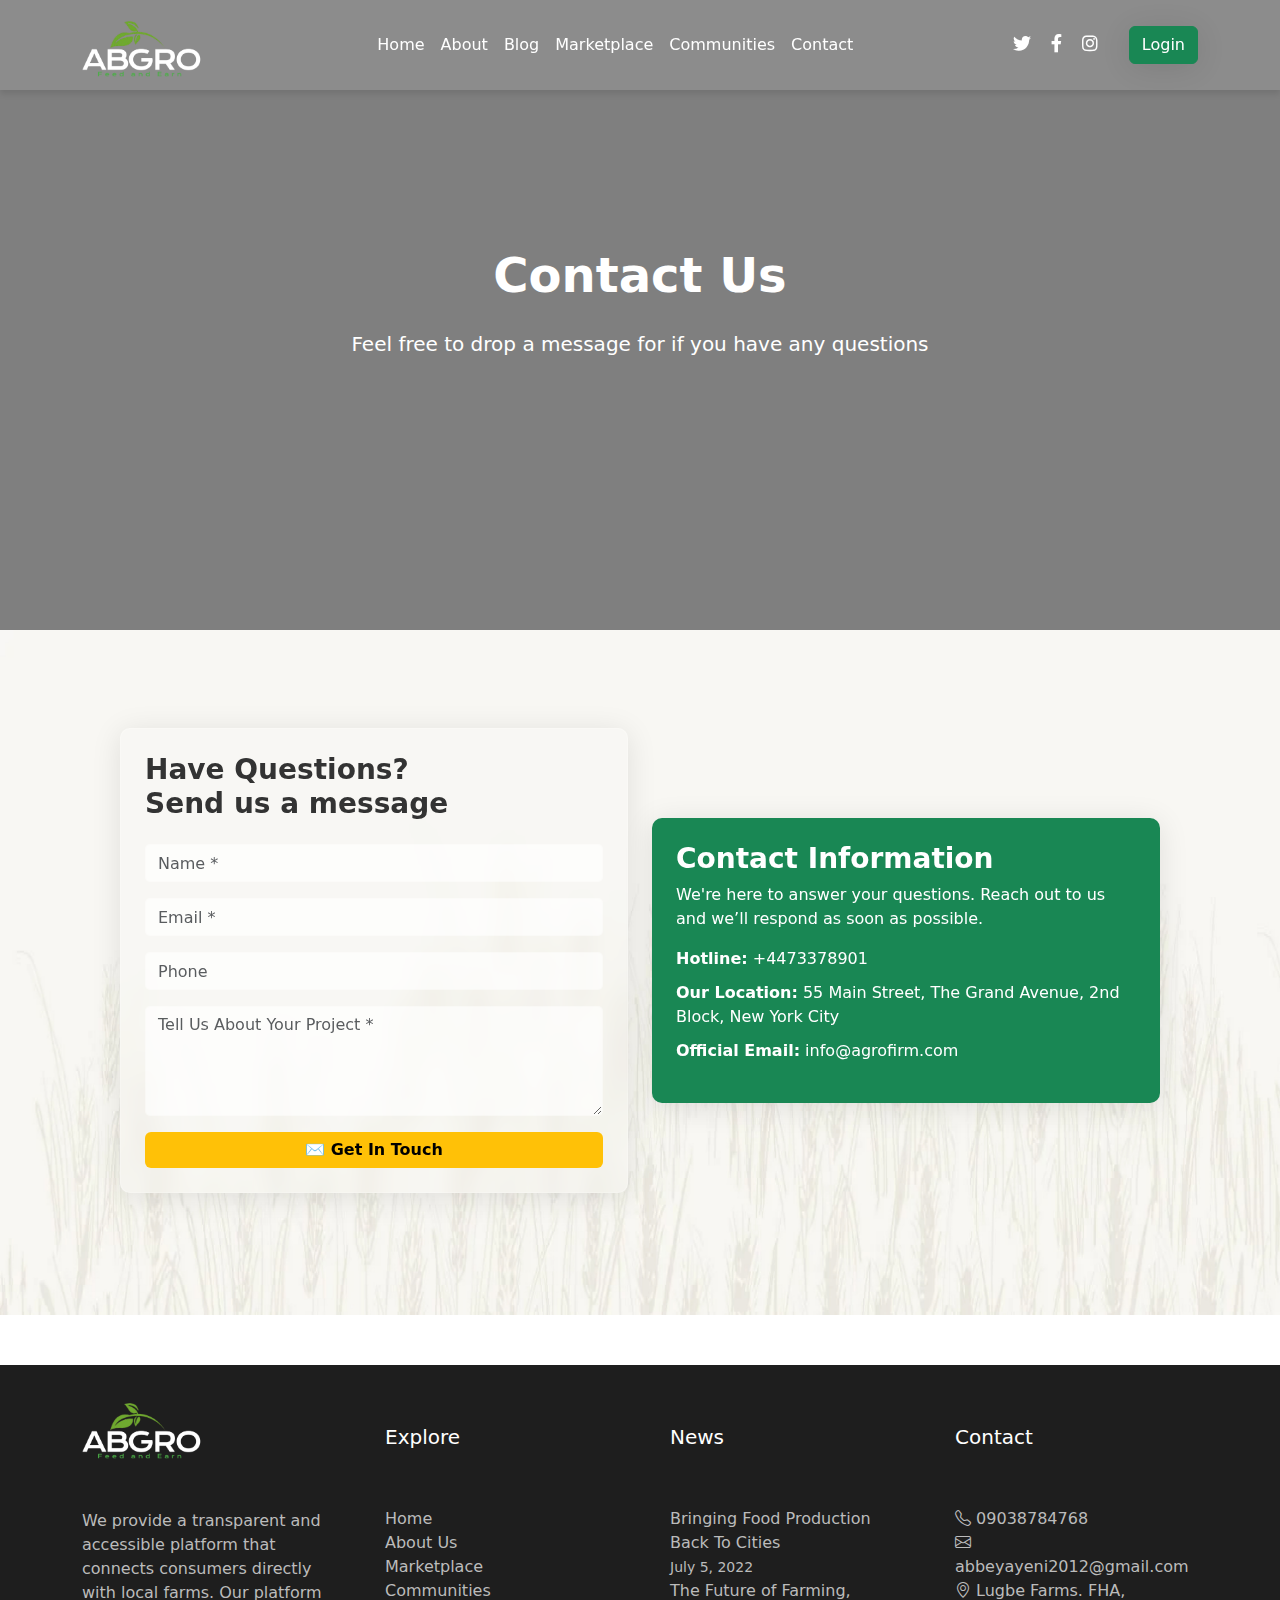
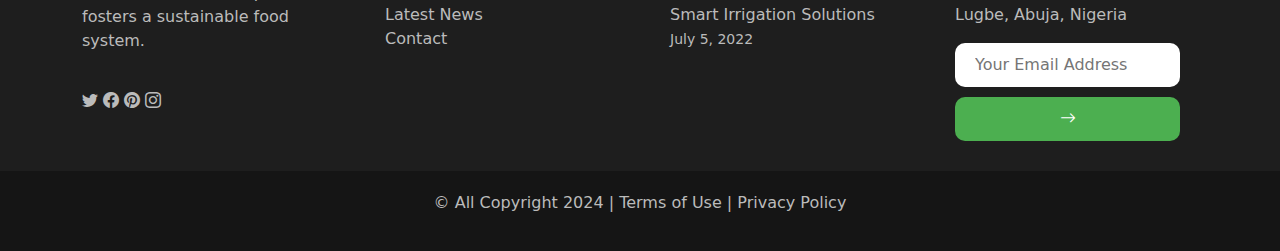
==== contact.html @ a940155b "Abgro Website Document" ====
<!DOCTYPE html>
<html lang="en">
<head>
    <meta charset="UTF-8">
    <meta name="viewport" content="width=device-width, initial-scale=1.0">
    <meta name="description" content="">
    <meta name="author" content="Your Name">
    <title>Contact us | ABGRO Official Website</title>

    <!-- Custom CSS -->
    <link rel="stylesheet" href="/css/styles.css">

    <!-- Favicon CDN -->
    <link rel="icon" href="https://cdnjs.cloudflare.com/ajax/libs/favicon.ico/1.0.1/favicon.ico">

    <!-- Google Fonts: Poppins -->
    <link rel="preconnect" href="https://fonts.googleapis.com">
    <link rel="preconnect" href="https://fonts.gstatic.com" crossorigin>
    <link href="https://fonts.googleapis.com/css2?family=Manrope:wght@200..800&display=swap" rel="stylesheet">

    <!-- Bootstrap 4 CSS -->
    <link rel="stylesheet" href="https://stackpath.bootstrapcdn.com/bootstrap/4.5.2/css/bootstrap.min.css">

    <link href="https://cdn.jsdelivr.net/npm/bootstrap@5.3.0-alpha1/dist/css/bootstrap.min.css" rel="stylesheet">

     <!-- Font Awesome for icons -->
     <link rel="stylesheet" href="https://cdnjs.cloudflare.com/ajax/libs/font-awesome/5.15.3/css/all.min.css">
     
</head>
<body>

 <!-- Navbar -->
 <nav class="navbar navbar-expand-lg navbar-custom fixed-top">
  <div class="container">
      <a class="navbar-brand" href="/index.html">
          <img src="/assets/Logo white.png" alt="Abgro Logo">
      </a>
      <button class="navbar-toggler" type="button" data-toggle="collapse" data-target="#navbarNav" aria-controls="navbarNav" aria-expanded="false" aria-label="Toggle navigation">
          <span class="navbar-toggler-icon"><i class="fas fa-bars"></i></span>
      </button>
      <div class="collapse navbar-collapse" id="navbarNav">
          <ul class="navbar-nav ml-auto">
              <li class="nav-item active">
                  <a class="nav-link" href="/index.html">Home</a>
              </li>
              <li class="nav-item">
                  <a class="nav-link" href="/about.html">About</a>
              </li>
              <li class="nav-item">
                  <a class="nav-link" href="/blog.html">Blog</a>
              </li>
              <li class="nav-item">
                <a class="nav-link" href="/Marketplace.html">Marketplace</a>
            </li>
              <li class="nav-item">
                  <a class="nav-link" href="/communities.html">Communities</a>
              </li>
              <li class="nav-item">
                  <a class="nav-link" href="/contact.html">Contact</a>
              </li>
          </ul>
          <div class="social-icons ml-auto d-none d-lg-block">
              <i class="fab fa-twitter"></i>
              <i class="fab fa-facebook-f"></i>
              <i class="fab fa-instagram"></i>
          </div>
          <div class="contact-info ml-3 d-none d-lg-flex">
              <a href="/Login.html" class="btn btn-success">Login</a>
          </div>
      </div>
  </div>
</nav>




<!-- Head section -->
<section class="cta-section d-flex align-items-center text-center">
    <div class="container">
      <h1 class="cta-title mb-4">Contact Us</h1>
      <p class="cta-text mb-4">Feel free to drop a message for if you have any questions</p>
    </div>
  </section>


  <section class="contact-section py-5 contact-section">
    <div class="container" style="padding: 50px;">
      <div class="row align-items-center">
        <!-- Glassmorphism Form -->
        <div class="col-md-6 mb-4">
          <div class="glass-form p-4">
            <h3 class="mb-4">Have Questions? <br> Send us a message</h3>
            <form>
              <div class="mb-3">
                <input type="text" class="form-control" placeholder="Name *" required>
              </div>
              <div class="mb-3">
                <input type="email" class="form-control" placeholder="Email *" required>
              </div>
              <div class="mb-3">
                <input type="tel" class="form-control" placeholder="Phone">
              </div>
              <div class="mb-3">
                <textarea class="form-control" rows="4" placeholder="Tell Us About Your Project *" required></textarea>
              </div>
              <button type="submit" class="btn btn-warning w-100">✉️ Get In Touch</button>
            </form>
          </div>
        </div>

        <!-- Contact Information -->
        <div class="col-md-6 mb-4">
          <div class="contact-info bg-success text-white p-4">
            <h3>Contact Information</h3>
            <p>We're here to answer your questions. Reach out to us and we’ll respond as soon as possible.</p>
            <ul class="list-unstyled">
              <li><strong>Hotline:</strong> +4473378901</li>
              <li><strong>Our Location:</strong> 55 Main Street, The Grand Avenue, 2nd Block, New York City</li>
              <li><strong>Official Email:</strong> info@agrofirm.com</li>
            </ul>
          </div>
        </div>
      </div>
    </div>
  </section>





<!-- Footer Section -->
<footer class="footer">
  <div class="container">
    <div class="row">

      <!-- Company Info Section -->
      <div class="col-md-3" style="text-align: left;">

        <a class="navbar-brand" href="#">
          <img src="/assets/Logo white.png" alt="Abgro Logo">
      </a>

        <p style="padding-top: 50px;">We provide a transparent and accessible platform that connects consumers directly with local farms. 
          Our platform fosters a sustainable food system.</p>
        <div class="footer-social-icons">
          <a href="#"><i class="bi bi-twitter"></i></a>
          <a href="#"><i class="bi bi-facebook"></i></a>
          <a href="#"><i class="bi bi-pinterest"></i></a>
          <a href="#"><i class="bi bi-instagram"></i></a>
        </div>
      </div>

      <!-- Explore Section -->
      <div class="col-md-3" style="text-align: left; padding: 30px;">
        <h5>Explore</h5>
        <ul class="list-unstyled" style="padding-top: 50px;">
          <li><a href="/index.html">Home</a></li>
          <li><a href="/about.html">About Us</a></li>
          <li><a href="/Marketplace.html">Marketplace</a></li>
          <li><a href="/communities.html">Communities</a></li>
          <li><a href="/blog.html">Latest News</a></li>
          <li><a href="/contact.html">Contact</a></li>
        </ul>
      </div>

      <!-- News Section -->
      <div class="col-md-3" style="text-align: left; padding: 30px;">
        <h5>News</h5>
        <ul class="list-unstyled" style="padding-top: 50px;">
          <li><a href="#">Bringing Food Production Back To Cities</a><br><small>July 5, 2022</small></li>
          <li><a href="#">The Future of Farming, Smart Irrigation Solutions</a><br><small>July 5, 2022</small></li>
        </ul>
      </div>

      <!-- Contact Section -->
      <div class="col-md-3" style="text-align: left; padding: 30px;">
        <h5>Contact</h5>
        <ul class="list-unstyled" style="padding-top: 50px;">
          <li><i class="bi bi-telephone"></i> 09038784768</li>
          <li><i class="bi bi-envelope"></i> abbeyayeni2012@gmail.com</li>
          <li><i class="bi bi-geo-alt"></i> Lugbe Farms. FHA, Lugbe, Abuja, Nigeria</li>
        </ul>
        <div class="subscribe-form">
          <input type="email" id="email" placeholder="Your Email Address">
          <button type="submit"><i class="bi bi-arrow-right"></i></button>
        </div>
      </div>

    </div>
  </div>

  <!-- Footer Bottom Section -->
  <div class="footer-bottom">
    <p>© All Copyright 2024 | <a href="#">Terms of Use</a> | <a href="#">Privacy Policy</a></p>
  </div>
</footer>



  
  
  
      <!-- Bootstrap 4 JS, Popper.js, and jQuery -->
      <script src="https://code.jquery.com/jquery-3.5.1.slim.min.js"></script>
      <script src="https://cdn.jsdelivr.net/npm/@popperjs/core@2.11.6/dist/umd/popper.min.js"></script>
      <script src="https://stackpath.bootstrapcdn.com/bootstrap/4.5.2/js/bootstrap.min.js"></script>
  
        <!-- Bootstrap 5 JS Bundle (with Popper) -->
    <script src="https://cdn.jsdelivr.net/npm/bootstrap@5.3.0-alpha1/dist/js/bootstrap.bundle.min.js"></script>
      <!-- Bootstrap Icons -->
      <link rel="stylesheet" href="https://cdn.jsdelivr.net/npm/bootstrap-icons/font/bootstrap-icons.css">
  </body>
  </html>
---- css/styles.css ----
body {
  font-family: "Manrope", sans-serif;
    background-color: #f8f9fa;
}


/* 
-------------------------------------------------------------
HOME PAGE CSS STYLES
-------------------------------------------------------------
*/

/* Nav Bar Styles */
.navbar-custom {
  background: rgba(255, 255, 255, 0.1);
  backdrop-filter: blur(10px);
  -webkit-backdrop-filter: blur(10px);
  box-shadow: 0 4px 6px rgba(0, 0, 0, 0.1);
}

.navbar-brand img {
  width: 120px;
}

.navbar-nav .nav-link {
  color: #ffffff !important;
  font-weight: 400;
}

.navbar-nav .nav-item:hover .nav-link {
  color: #17b832 !important;
}

.navbar-custom .social-icons i {
  color: #ffffff;
  margin-right: 15px;
  font-size: 18px;
}

.navbar-custom .contact-info {
  color: #ffffff;
  font-weight: 500;
  display: flex;
  align-items: center;
}

.navbar-custom .contact-info i {
  margin-right: 8px;
  color: #ffc107;
}

.navbar-custom .navbar-toggler {
  border: none;
  color: #ffffff;
}

@media (max-width: 991.98px) {
  .navbar-custom .social-icons {
      display: none;
  }
  .navbar-custom .contact-info {
      display: none;
  }
}

/* End Nav Bar Styles */


/* Hero Section styles */
.hero-section {
    height: 100vh;
    background: url('/assets/Hero Image.png') no-repeat center center;
    background-size: cover;
    display: flex;
    justify-content: center;
    align-items: center;
    color: white;
    text-align: center;
    position: relative;
}

.hero-section::after {
    content: '';
    position: absolute;
    top: 0;
    left: 0;
    width: 100%;
    height: 100%;
    background-color: rgba(0, 0, 0, 0.5);
    z-index: 1;
}

.hero-content {
    position: relative;
    z-index: 2;
}

.hero-content h1 {
    font-size: 3.5rem;
    font-weight: 800;
    margin-bottom: 1rem;
}

.hero-content p {
    font-size: 1.25rem;
    margin-bottom: 2rem;
}

.hero-content a {
    padding: 0.75rem 1.5rem;
    font-size: 1.25rem;
    border-radius: 0.3rem;
}

/* Hero Responsive */
@media (max-width: 767px) {
  .hero-content h1 {
    font-size: 2.5rem;
    font-weight: 500;
    margin-bottom: 1rem;
}

.hero-content p {
  font-size: 1rem;
  margin-bottom: 2rem;
}
}




/* About Section */
.about-section {
  padding: 50px 0;
  background-color: #f8f9fa;
}
.custom-image-stack {
  position: relative;
}
.custom-image-stack img {
  width: 80%;
  border-radius: 10px;
}

.text-section h2 {
  font-size: 2rem;
  font-weight: bold;
}
.text-section h3 {
  font-size: 1.5rem;
  color: #6c757d;
}
.text-section p {
  font-size: 1rem;
  margin-bottom: 10px;
}
.btn-discover {
  background-color: #29b149;
  border: none;
}

/* Get to know us animation */





/* Featured Products Scetion */

.featured-products {
  background-color: #f9f9f9;
}

.section-title {
  font-size: 2rem;
  font-weight: bold;
  margin-bottom: 30px;
  color: #333;
}

/* Product Card Styling */
.product-card {
  background-color: #fff;
  border-radius: 10px;
  padding: 20px;
  box-shadow: 0 4px 6px rgba(0, 0, 0, 0.1);
  transition: transform 0.3s ease, box-shadow 0.3s ease;
}

.product-card img {
  max-height: 150px;
  object-fit: contain;
}

.product-card h5 {
  font-size: 1.25rem;
  margin: 10px 0;
  color: #333;
}

.product-card p {
  font-size: 1rem;
  color: #f9a826;
}

/* Product Card Hover Effect */
.product-card:hover {
  transform: translateY(-10px);
  box-shadow: 0 8px 15px rgba(0, 0, 0, 0.15);
}

/* Float-in Animation */
.float-in {
  opacity: 0;
  transform: translateY(50px);
  animation: floatIn 1s forwards;
}

/* Keyframes for Float-in Animation */
@keyframes floatIn {
  0% {
    opacity: 0;
    transform: translateY(50px);
  }
  100% {
    opacity: 1;
    transform: translateY(0);
  }
}

/* Responsive Design */
@media (max-width: 575.98px) {
  .product-card {
    padding: 15px;
  }

  .section-title {
    font-size: 1.75rem;
  }
}





 /* Custom styles for testimonial card */
 .testimonial-card {
  background-color: #fff;
  border-radius: 15px;
  padding: 30px;
  box-shadow: 0 4px 10px rgba(0, 0, 0, 0.1);
}
.testimonial-card p {
  font-size: 1.1rem;
  font-style: italic;
  color: #555;
}
.testimonial-author {
  text-align: center;
  margin-top: 20px;
}
.testimonial-author img {
  width: 70px;
  height: 70px;
  border-radius: 50%;
}
.testimonial-author h5 {
  margin-top: 10px;
  font-size: 1.2rem;
  font-weight: bold;
}
.testimonial-author span {
  color: #6c757d;
  font-size: 0.9rem;
}
.rating {
  color: #f5c518;
}
/* Background for the whole section */
.testimonial-section {
  background-color: #44ad52;
  padding: 80px 0;
}



/* footer scetion */

.footer {
  background-color: #1e1e1e;
  color: #bbb;
  padding: 0px 0;
  padding-top: 30px;
  
}
.footer h5 {
  color: #fff;
}
.footer .social-icons a {
  margin: 10px;
  color: #bbb;
  font-size: 1.5rem;
}
.footer a {
  color: #bbb;
  text-decoration: none;
}
.footer a:hover {
  color: #ffd343;
}
.footer .subscribe-form input[type="email"] {
  background-color: #fff;
  border: none;
  border-radius: 10px;
  padding: 10px 20px;
  width: 100%;
}
.footer .subscribe-form button {
  border: none;
  background-color: #4CAF50;
  color: white;
  padding: 10px 20px;
  border-radius: 10px;
  margin-top: 10px;
  width: 100%;
}
.footer-bottom {
  background-color: #151515;
  color: #bbb;
  padding: 20px 0;
  text-align: center;
}

.footer-social-icons {
  padding-bottom: 20px;
  padding-top: 20px;

}



/* Parallax Background for Call to Action Section */
.cta-section {
  background: url('/assets/cta\ bg.jpg') no-repeat center center/cover;
  height: 70vh;
  background-attachment: fixed;
  background-size: cover;
  position: relative;
  z-index: 1;
  color: white;
 
}

.cta-section::before {
  content: '';
  position: absolute;
  top: 0;
  left: 0;
  width: 100%;
  height: 100%;
  background: rgba(0, 0, 0, 0.5); /* Dark overlay to make text pop */
  z-index: -1;
}

/* Call to Action Title Styling */
.cta-title {
  font-size: 3rem;
  font-weight: bold;
  text-transform: initial;
}

.cta-text {
  font-size: 1.25rem;
  max-width: 700px;
  margin: 0 auto;
}

.btn-primary {
  background-color: #f9a826;
  border: none;
  padding: 10px 30px;
}

.btn-primary:hover {
  background-color: #ffa500;
}

/* Responsive Styles */
@media (max-width: 767px) {
  .cta-title {
    font-size: 2.5rem;
  }

  .cta-text {
    font-size: 1rem;
  }
}




/* 
-------------------------------------------------------------
lOG IN/REGISTER PAGE CSS STYLES
-------------------------------------------------------------
*/

/* Background Styling */
.login-bg {
  background: url('/assets/Log\ in\ background.png') no-repeat center center/cover;
  position: relative;
  z-index: 1;
}

.login-bg::before {
  content: '';
  position: absolute;
  top: 0;
  left: 0;
  width: 100%;
  height: 100%;
  background: rgba(0, 0, 0, 0.5);
  z-index: -1;
}

/* Glassmorphism Effect for Card */
.glass-card {
  background: rgba(255, 255, 255, 0.2);
  border-radius: 15px;
  box-shadow: 0 4px 30px rgba(0, 0, 0, 0.1);
  backdrop-filter: blur(10px);
  -webkit-backdrop-filter: blur(10px);
  border: 1px solid rgba(255, 255, 255, 0.3);
  width: 100%;
  max-width: 350px;
  color: #fff;
}

/* Glassmorphic Inputs */
.glass-input {
  background: rgba(255, 255, 255, 0.3);
  border: none;
  border-radius: 10px;
  color: white;
  padding: 10px 15px;
}

.glass-input:focus {
  outline: none;
  box-shadow: none;
  background: rgba(255, 255, 255, 0.4);
}

/* Button Styling */
.btn-primary {
  background-color: #f9a826;
  border: none;
}

.btn-primary:hover {
  background-color: #ffa500;
}

/* Responsive Styling */
@media (max-width: 575.98px) {
  .glass-card {
    padding: 20px;
  }

  .glass-input {
    padding: 8px 10px;
  }
}


/* 
-------------------------------------------------------------
CONTACT PAGE CSS STYLES
-------------------------------------------------------------
*/

/* Body Styling */

/* 
body {
  background-color: #f0f4f7;
  font-family: 'Arial', sans-serif;
}
 */
.contact-section {
  margin-top: 500;
  background-image: url(/assets/wheats.webp.jpg);
  background-size: cover;

}


/* Glassmorphism Form */
.glass-form {
  background: rgba(255, 255, 255, 0.1);
  backdrop-filter: blur(10px);
  border-radius: 10px;
  box-shadow: 0 4px 30px rgba(0, 0, 0, 0.1);
  border: 1px solid rgba(255, 255, 255, 0.2);
}

.glass-form h3 {
  font-weight: bold;
  color: #333;
}

.glass-form input,
.glass-form textarea {
  background-color: rgba(255, 255, 255, 0.6);
  border: 1px solid rgba(255, 255, 255, 0.4);
  backdrop-filter: blur(5px);
  color: #333;
  border-radius: 5px;
}

.glass-form button {
  font-weight: bold;
  background-color: #ffc107;
  color: #000;
  border: none;
}

/* Contact Info Styling */
.contact-info {
  border-radius: 10px;
  box-shadow: 0 4px 30px rgba(0, 0, 0, 0.1);
}

.contact-info h3 {
  font-weight: bold;
  color: #fff;
}

.contact-info p {
  font-size: 16px;
}

.contact-info ul {
  padding-left: 0;
}

.contact-info li {
  margin-bottom: 10px;
  font-size: 16px;
}

/* Responsive Adjustments */
@media (max-width: 768px) {
  .contact-info, .glass-form {
    margin-bottom: 20px;
  }

  .glass-form h3 {
    font-size: 1.5rem;
  }

  .contact-info h3 {
    font-size: 1.5rem;
  }
}



/* 
-------------------------------------------------------------
ABOUT PAGE CSS STYLES
-------------------------------------------------------------
*/

.about-section img {
  transition: transform 0.3s ease-in-out;
}

.about-section img:hover {
  transform: scale(1.05);
}

.team-section img {
  transition: transform 0.3s ease-in-out;
}

.team-section img:hover {
  transform: rotate(360deg);
}

.values-section i {
  transition: color 0.3s ease-in-out;
}

.values-section i:hover {
  color: #28a745;
}



 /* Parallax background */
 .parallax-section {
  background-image: url('/assets/cta\ bg.jpg');
  background-attachment: fixed;
  background-size: cover;
  background-position: center;
  height: 60vh;
  display: flex;
  justify-content: center;
  align-items: center;
  color: white;
}

/* Custom call-to-action styling */
.cta-content {
  text-align: center;
  background-color: rgba(0, 0, 0, 0.6);
  padding: 50px;
  border-radius: 15px;
}

.cta-title {
  font-size: 3rem;
  font-weight: bold;
}

.cta-btn {
  margin-top: 20px;
  padding: 20px 60px;
  font-size: 1.2rem;
}


/* 
-------------------------------------------------------------
MARKET PLACE PAGE CSS STYLES
-------------------------------------------------------------
*/

.hero-section {
  background-size: cover;
  background-position: center;
}

.card {
  transition: transform 0.3s ease-in-out;
}

.card:hover {
  transform: translateY(-10px);
}


/*
-------------------------------------------------------------
BLOG POSTS CSS STYLES
-------------------------------------------------------------
*/

article img {
  width: 100%;
  height: auto;
}

blockquote {
  background-color: #ade7bc;
  padding: 1.5rem;
  border-left: 5px solid #035f00;
  margin: 2rem 0;
  font-size: 1.2rem;
}

.comments input {
  width: 100%;
  padding: 0.75rem;
  margin-bottom: 1rem;
}

footer {
  margin-top: 50px;
}

aside ul {
  padding-left: 0;
}

aside ul li a {
  color: #198754;
  text-decoration: none;
}

aside ul li a:hover {
  text-decoration: unset;
  color: rgb(255, 196, 0);
}

.blog-post-section {
  background: url('/assets/cta\ bg.jpg') no-repeat center center/cover;
  height: 40vh;
  background-attachment: fixed;
  background-size: cover;
  position: relative;
  z-index: 1;
  color: white;
 
}

.blog-post-section::before {
  content: '';
  position: absolute;
  top: 0;
  left: 0;
  width: 100%;
  height: 100%;
  background: rgba(0, 0, 0, 0.5); /* Dark overlay to make text pop */
  z-index: -1;
}
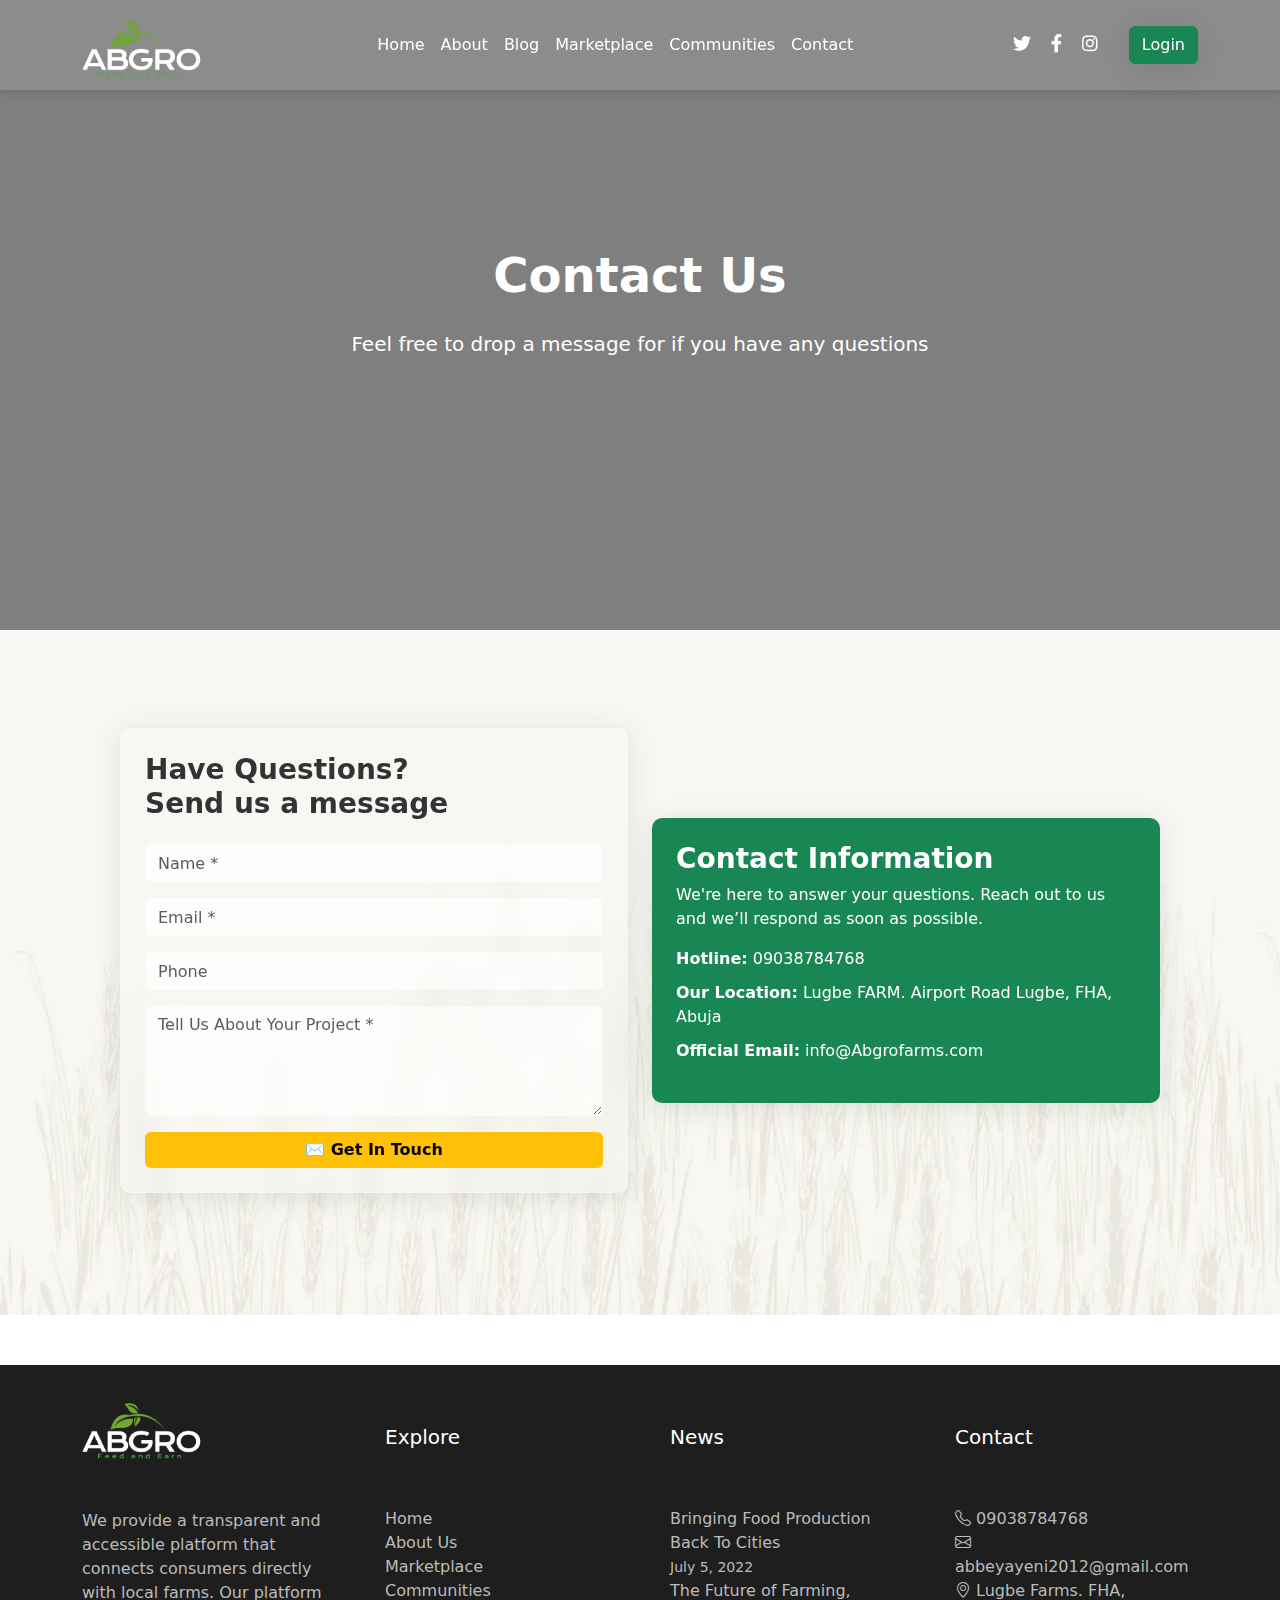
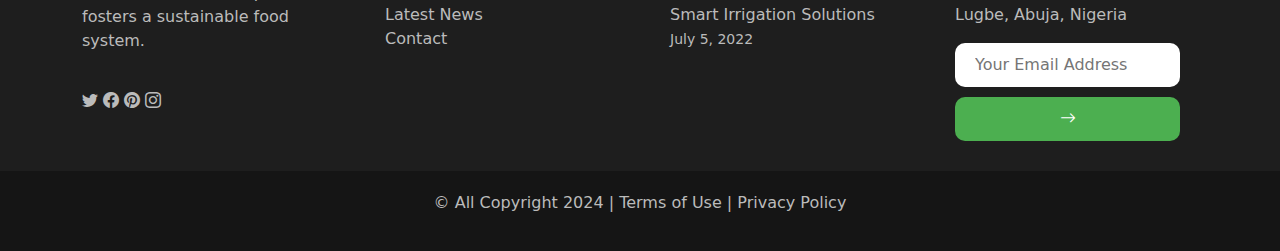
==== commit 01dfc740: "updated farm to table" ====
--- a/contact.html
+++ b/contact.html
@@ -114,9 +114,9 @@
             <h3>Contact Information</h3>
             <p>We're here to answer your questions. Reach out to us and we’ll respond as soon as possible.</p>
             <ul class="list-unstyled">
-              <li><strong>Hotline:</strong> +4473378901</li>
-              <li><strong>Our Location:</strong> 55 Main Street, The Grand Avenue, 2nd Block, New York City</li>
-              <li><strong>Official Email:</strong> info@agrofirm.com</li>
+              <li><strong>Hotline:</strong> 09038784768</li>
+              <li><strong>Our Location:</strong> Lugbe FARM. Airport Road Lugbe, FHA, Abuja</li>
+              <li><strong>Official Email:</strong> info@Abgrofarms.com</li>
             </ul>
           </div>
         </div>
